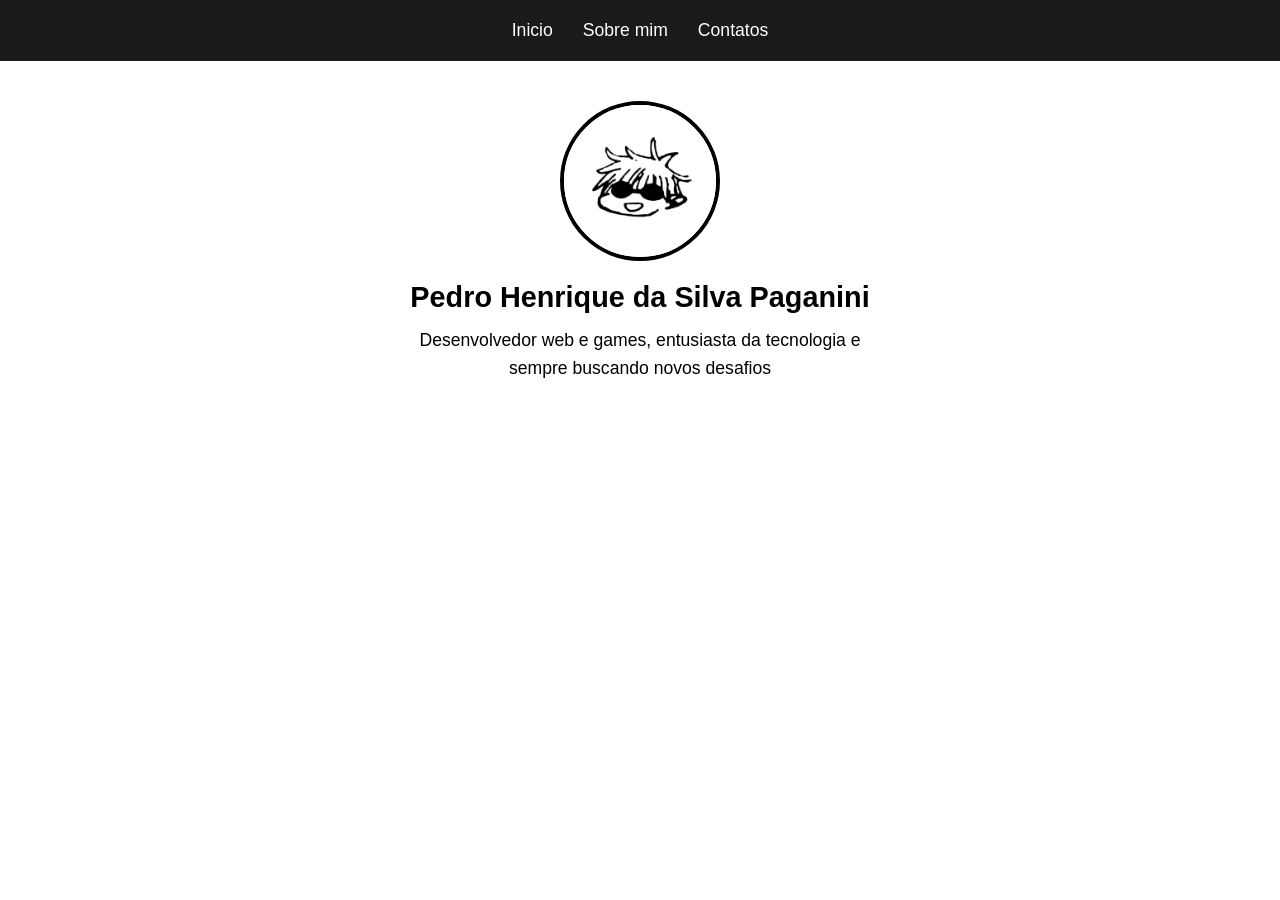
==== index.html @ 1d42a9b6 "Adicionei as paginas SOBRE e CONTATOS" ====
<!DOCTYPE html>
<html lang="pt-br">
<head>
    <meta charset="UTF-8">
    <meta name="viewport" content="width=device-width, initial-scale=1.0">
    <title>Pedro Paganini</title>
    <link rel="stylesheet" href="estilo.css">
</head>
<body>
    <header>
        <nav>
            <a href="index.html">Inicio</a>
            <a href="sobre.html">Sobre mim</a>
            <a href="contato.html">Contatos</a>
        </nav>
    </header>

    <div class="principal">
        <img src="imagens/918897d8ade67b88b02e3563e84ed1ed.jpg" alt="Foto de perfil do Pedro">
        <h1>Pedro Henrique da Silva Paganini</h1>
        <p>Desenvolvedor web e games, entusiasta da tecnologia e sempre buscando novos desafios</p>
    </div>
    
</body>
</html>
---- estilo.css ----
* {
    margin: 0;
    padding: 0;
    box-sizing: border-box;
    font-family: sans-serif;
}

header {
    background-color: #1a1a1a;
    padding: 20px 0;
}

nav {
    display: flex;
    justify-content: center;
    gap: 30px;
}

nav a {
    color: #ffffff;
    text-decoration: none;
    font-size: 1.1em;
    font-weight: 500;
    transition: color 0.2s;
}

nav a:hover {
    color: #6598fd;
}

.principal {
    display: flex;
    flex-direction: column;
    align-items: center;
    text-align: center;
    padding: 40px 20px;
}

.principal img {
    width: 160px;
    height: 160px;
    border-radius: 50%;
    object-fit: cover;
    border: 4px solid #000000;
    margin-bottom: 20px;
}

.principal h1 {
    color: #000000;
    font-size: 1.8em;
    margin-bottom: 12px;
}

.principal p {
    color: #000000;
    font-size: 1.1em;
    line-height: 1.6;
    max-width: 500px;
}
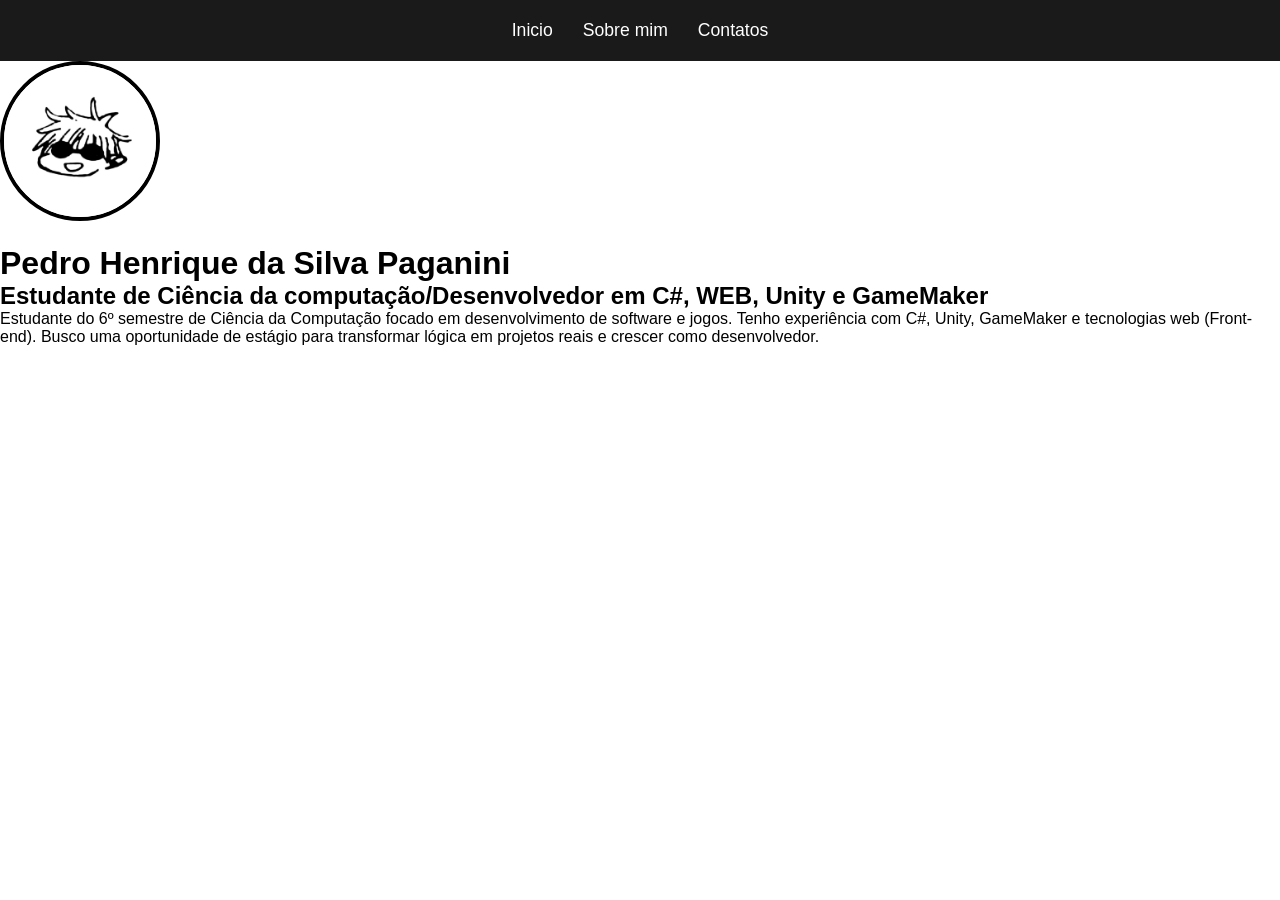
==== commit 2e1c638e: "tirei os estilos e estou adicionando os conteudos" ====
--- a/index.html
+++ b/index.html
@@ -18,7 +18,8 @@
     <div class="principal">
         <img src="imagens/918897d8ade67b88b02e3563e84ed1ed.jpg" alt="Foto de perfil do Pedro">
         <h1>Pedro Henrique da Silva Paganini</h1>
-        <p>Desenvolvedor web e games, entusiasta da tecnologia e sempre buscando novos desafios</p>
+        <h2>Estudante de Ciência da computação/Desenvolvedor em C#, WEB, Unity e GameMaker</h2>
+        <p>Estudante do 6º semestre de Ciência da Computação focado em desenvolvimento de software e jogos. Tenho experiência com C#, Unity, GameMaker e tecnologias web (Front-end). Busco uma oportunidade de estágio para transformar lógica em projetos reais e crescer como desenvolvedor.</p>
     </div>
     
 </body>
--- a/estilo.css
+++ b/estilo.css
@@ -28,14 +28,6 @@
     color: #6598fd;
 }
 
-.principal {
-    display: flex;
-    flex-direction: column;
-    align-items: center;
-    text-align: center;
-    padding: 40px 20px;
-}
-
 .principal img {
     width: 160px;
     height: 160px;
@@ -44,16 +36,3 @@
     border: 4px solid #000000;
     margin-bottom: 20px;
 }
-
-.principal h1 {
-    color: #000000;
-    font-size: 1.8em;
-    margin-bottom: 12px;
-}
-
-.principal p {
-    color: #000000;
-    font-size: 1.1em;
-    line-height: 1.6;
-    max-width: 500px;
-}
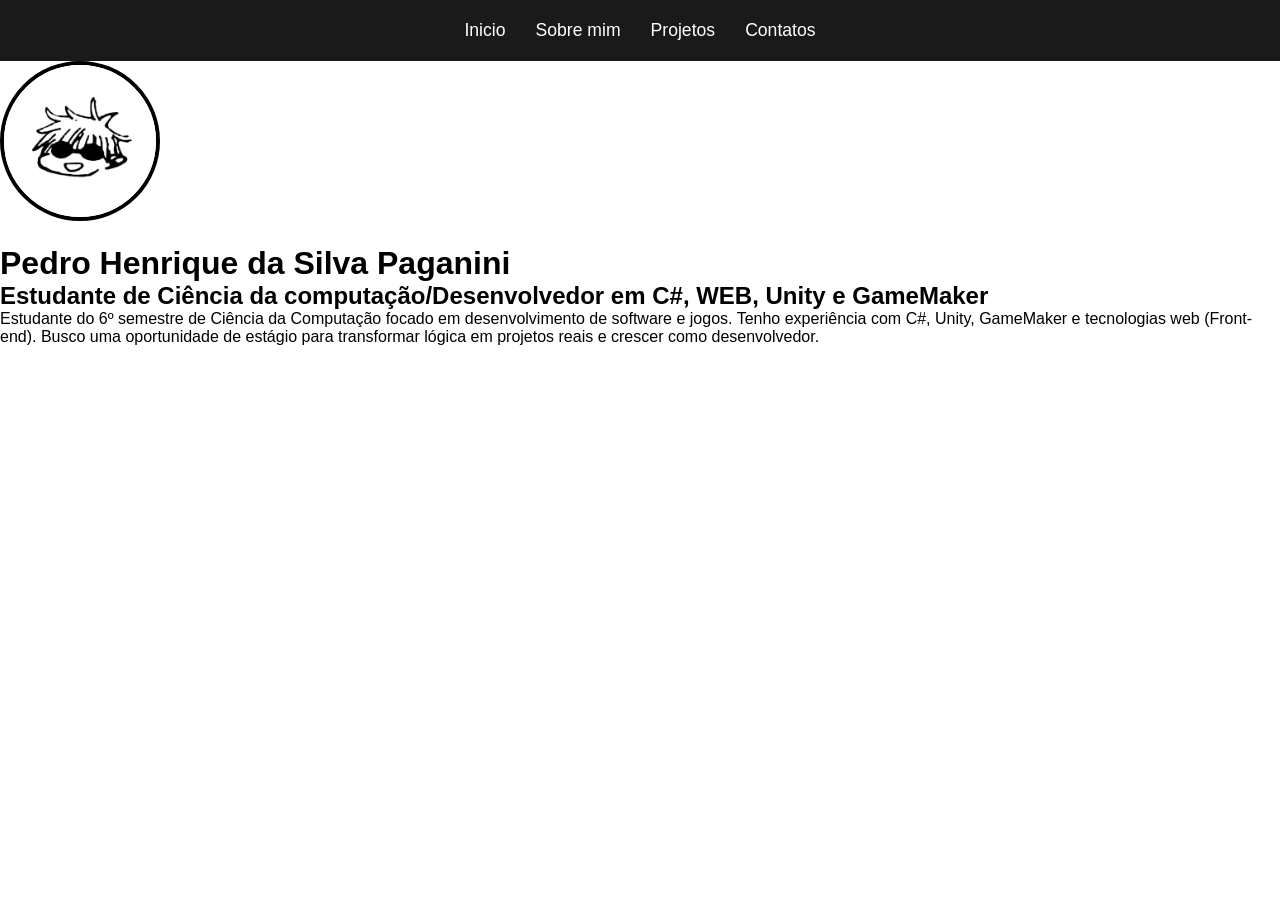
==== commit cd408be0: "finalizado o conteudo base em html" ====
--- a/index.html
+++ b/index.html
@@ -11,6 +11,7 @@
         <nav>
             <a href="index.html">Inicio</a>
             <a href="sobre.html">Sobre mim</a>
+            <a href="projetos.html">Projetos</a>
             <a href="contato.html">Contatos</a>
         </nav>
     </header>
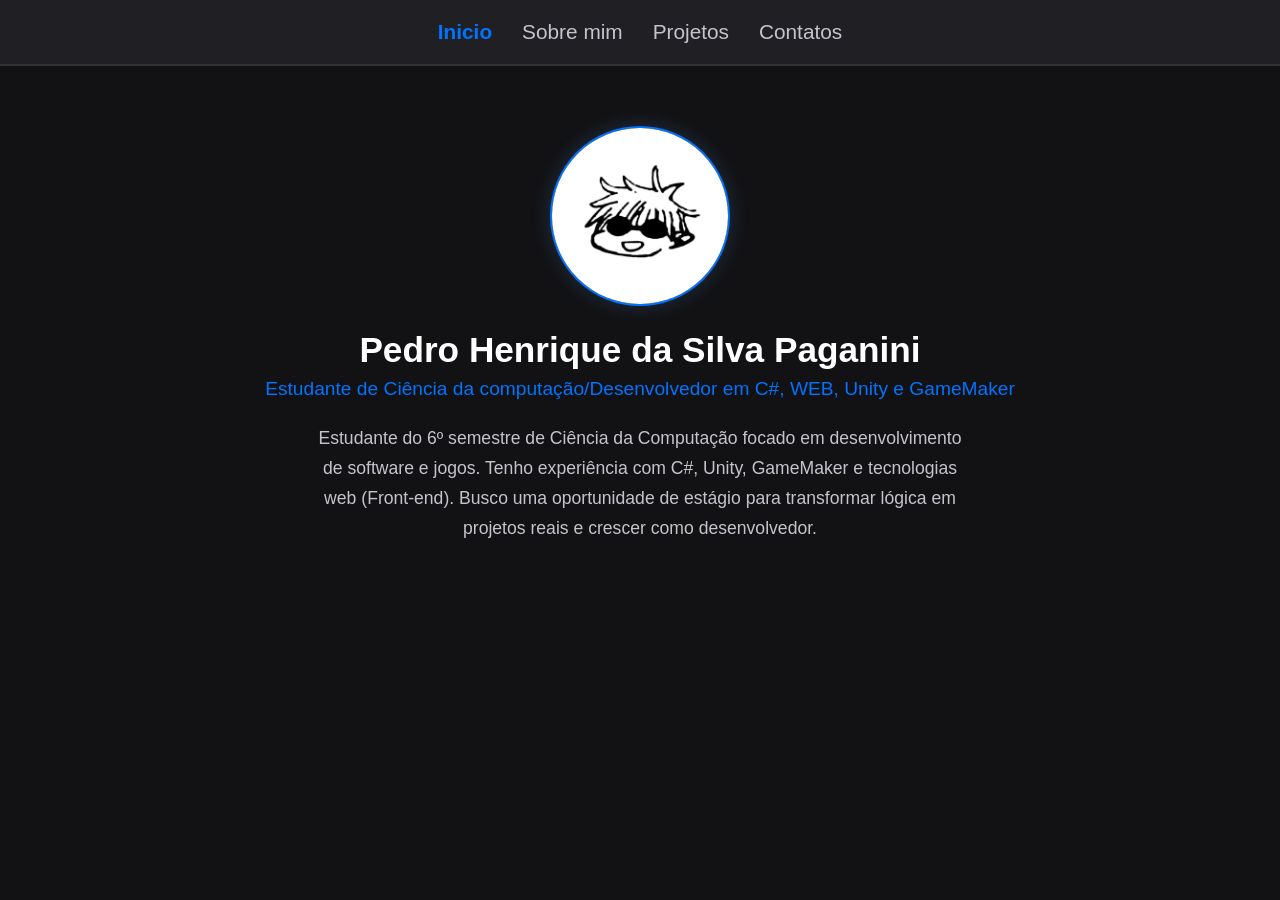
==== commit adce8bcf: "estilizei as paginas sobre e projetos (projetos ainda precisa terminar de arrumar)" ====
--- a/index.html
+++ b/index.html
@@ -9,7 +9,7 @@
 <body>
     <header>
         <nav>
-            <a href="index.html">Inicio</a>
+            <a class="ativo" href="index.html">Inicio</a>
             <a href="sobre.html">Sobre mim</a>
             <a href="projetos.html">Projetos</a>
             <a href="contato.html">Contatos</a>
--- a/estilo.css
+++ b/estilo.css
@@ -2,12 +2,18 @@
     margin: 0;
     padding: 0;
     box-sizing: border-box;
-    font-family: sans-serif;
+    font-family: 'Segoe UI', Roboto, Helvetica, Arial, sans-serif;
+}
+
+body {
+    background-color: #121214;
+    color: #e1e1e6;
 }
 
 header {
-    background-color: #1a1a1a;
+    background-color: #202024;
     padding: 20px 0;
+    border-bottom: 2px solid #323238;
 }
 
 nav {
@@ -17,22 +23,172 @@
 }
 
 nav a {
-    color: #ffffff;
+    color: #c4c4cc;
     text-decoration: none;
-    font-size: 1.1em;
+    font-size: 1.3em;
     font-weight: 500;
-    transition: color 0.2s;
+    transition: color 0.3s;
 }
 
 nav a:hover {
-    color: #6598fd;
+    color: #0173fe;
+}
+
+nav a.ativo {
+    color: #0173fe;
+    font-weight: bold;
+}
+
+/* --inicio-- */
+.principal {
+    display: flex;
+    flex-direction: column;
+    align-items: center;
+    text-align: center;
+    padding: 60px 20px;
+    max-width: 800px;
+    margin: 0% auto;
 }
 
 .principal img {
-    width: 160px;
-    height: 160px;
+    width: 180px;
+    height: 180px;
     border-radius: 50%;
     object-fit: cover;
-    border: 4px solid #000000;
-    margin-bottom: 20px;
+    border: 2px solid #0173fe;
+    box-shadow: 0 0 20px rgba(96, 165, 250, 0.2);
+    margin-bottom: 24px;
+    transition: transform 0.3s;
 }
+
+.principal img:hover {
+    transform: scale(1.05);
+}
+
+.principal h1{
+    font-size: 2.2em;
+    color: #ffffff;
+    margin-bottom: 8px;
+}
+
+.principal h2{
+    font-size: 1.2em;
+    color: #0173fe;
+    margin-bottom: 24px;
+    font-weight: 500;
+}
+
+.principal p {
+    font-size: 1.1em;
+    line-height: 1.7;
+    color: #c4c4cc;
+    max-width: 650px;
+}
+
+/* --sobre mim-- */
+
+.sobre {
+    width: 100%;
+    display: flex;
+    flex-direction: column;
+    gap: 40px;
+    margin-top: 40px;
+    max-width: 1500px;
+    margin: 0% auto;
+    padding: 0 40px;
+
+}
+
+.sobre h1 {
+    text-align: center;
+    padding: 20px;    
+}
+
+.bloco-sobre p {
+    color: #c4c4cc;
+    font-size: 1.05em;
+    line-height: 1.6;
+}
+
+.bloco-sobre {
+    background-color: #202024;
+    border: 2px solid #323238;
+    border-radius: 16px;
+    padding: 30px;
+    width: 75%;
+    transition: transform 0.3s, border-color 0.3s, box-shadow 0.3s;
+}
+
+.bloco-sobre:hover {
+    transform: scale(1.05);
+    border-color: #0173fe;
+    box-shadow: 0 0 20px rgba(96, 165, 250, 0.15);
+}
+
+.bloco-sobre h2 {
+    color: #0173fe;
+    font-size: 1.3em;
+    margin-bottom: 12px;
+}
+
+.bloco-sobre:nth-of-type(odd) {
+    align-self: flex-start;
+    border-left: 6px solid #0173fe;
+}
+
+.bloco-sobre:nth-of-type(even) {
+    align-self: flex-end;
+    border-right: 6px solid #0173fe;
+    text-align: right;
+    margin-bottom: 15px;
+}
+
+/* --projetos-- */
+
+.card {
+    background-color: #202024;
+    border: 2px solid #323238;
+    border-radius: 16px;
+    display: flex;
+    overflow: hidden;
+    height: 280px;
+    transition: transform 0.3s, border-color 0.3s, box-shadow 0.3s;
+}
+
+.card:hover {
+    transform: scale(1.03);
+    border-color: #0173fe;
+    box-shadow: 0 0 20px rgba(1, 115, 254, 0.15);
+}
+
+.card-conteudo {
+    flex: 1;
+    padding: 40px;
+    display: flex;
+    flex-direction: column;
+    justify-content: center;
+}
+
+.card-conteudo h2 {
+    color: #0173fe;
+    font-size: 1.5em;
+    margin-bottom: 12px;
+}
+
+.card-conteudo p {
+    color: #c4c4cc;
+    font-size: 1.1em;
+    line-height: 1.6;
+}
+
+.midia {
+    width: 45%;
+    position: relative;
+    clip-path: polygon(15% 0, 100% 0, 100% 100%, 0 100%);
+}
+
+.midia img{
+    width: 100%;
+    height: 100%;
+    object-fit: cover;
+}
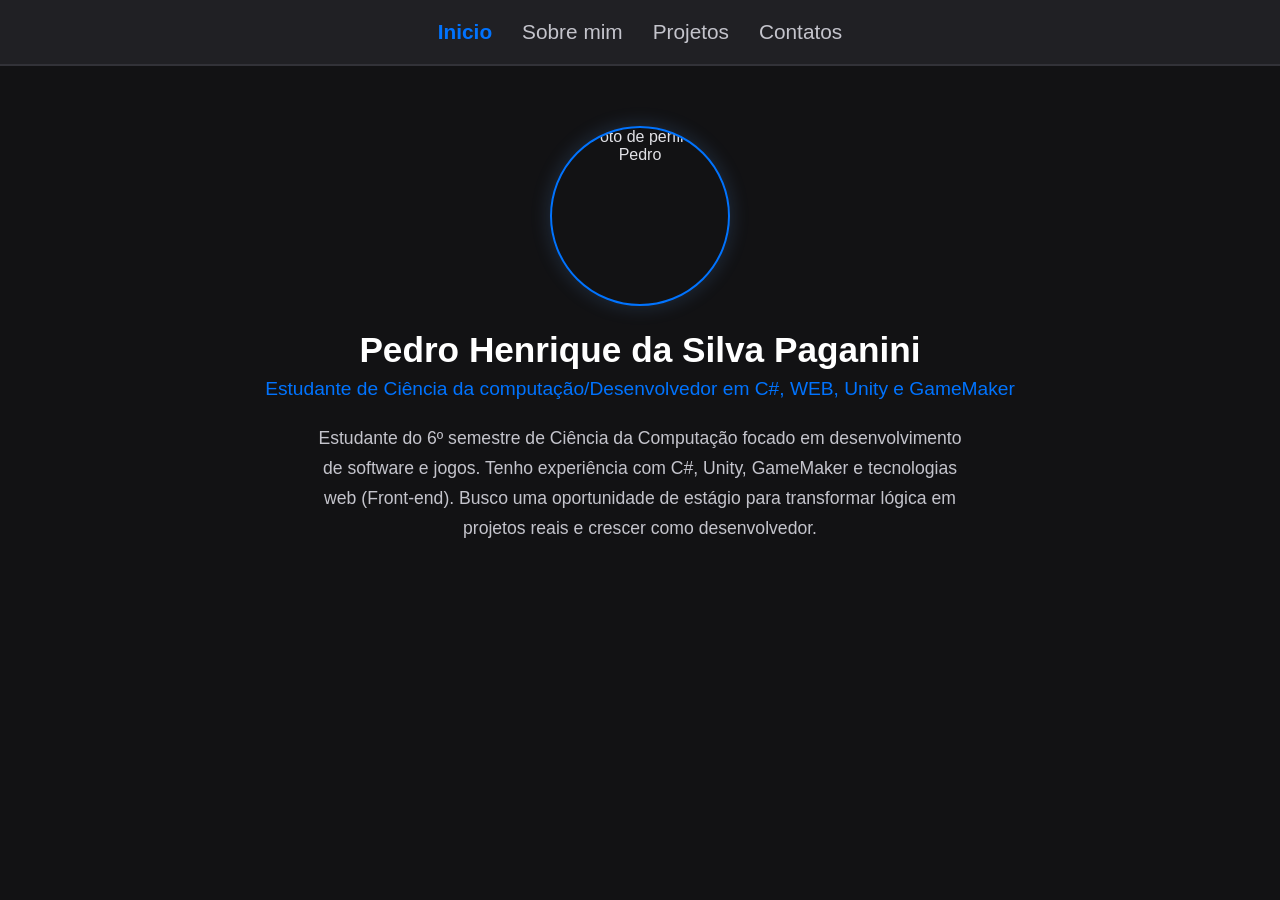
==== commit 0df9a69c: "finalizei site para desktop, falta apenas as imagens" ====
--- a/index.html
+++ b/index.html
@@ -17,7 +17,7 @@
     </header>
 
     <div class="principal">
-        <img src="imagens/918897d8ade67b88b02e3563e84ed1ed.jpg" alt="Foto de perfil do Pedro">
+        <img src="imagem minha" alt="Foto de perfil do Pedro">
         <h1>Pedro Henrique da Silva Paganini</h1>
         <h2>Estudante de Ciência da computação/Desenvolvedor em C#, WEB, Unity e GameMaker</h2>
         <p>Estudante do 6º semestre de Ciência da Computação focado em desenvolvimento de software e jogos. Tenho experiência com C#, Unity, GameMaker e tecnologias web (Front-end). Busco uma oportunidade de estágio para transformar lógica em projetos reais e crescer como desenvolvedor.</p>
--- a/estilo.css
+++ b/estilo.css
@@ -96,6 +96,7 @@
     max-width: 1500px;
     margin: 0% auto;
     padding: 0 40px;
+    margin-bottom: 40px;
 
 }
 
@@ -191,4 +192,74 @@
     width: 100%;
     height: 100%;
     object-fit: cover;
-}+}
+
+/* --contato-- */
+
+.contato {
+    margin-top: 10px;
+}
+
+.contato h1 {
+    text-align: center;
+    padding: 20px;
+}
+
+.contato p {
+    color: #c4c4cc;
+    font-size: 1.05em;
+    line-height: 1.6;
+}
+
+.choque-dominio {
+    display: flex;
+    width: 100%;
+    height: 300px;
+    gap: 12px;
+    margin-top: 40px;
+    margin-bottom: 80px;
+}
+
+.dominio {
+    flex: 1;
+    background-color: #202024;
+    border: 2px solid #323238;
+    border-radius: 16px;
+    padding: 30px;
+    overflow: hidden;
+    display: flex;
+    align-items: center;
+    justify-content: center;
+    text-align: center;
+    transition: flex 0.6 cubic-bezier(0.25, 0.8, 0.25, 1), border-color 0.4s, background-color 0.4s;
+}
+
+.dominio:hover {
+    flex: 2.5;
+    border-color: #0173fe;
+    background-color: #16161a;
+    box-shadow: 0 0 30px rgba(1, 115, 254, 0.15);
+}
+
+.conteudo-dominio {
+    min-width: 200px;
+}
+
+.dominio h2 {
+    color: #0173fe;
+    font-size: 1.5em;
+    margin-bottom: 12px;
+}
+
+.dominio a {
+    color: #c4c4cc;
+    font-size: 1.1em;
+    text-decoration: none;
+    transition: color 0.3s;
+}
+
+.dominio a:hover {
+    color: #ffffff;
+    text-decoration: underline;
+}
+
